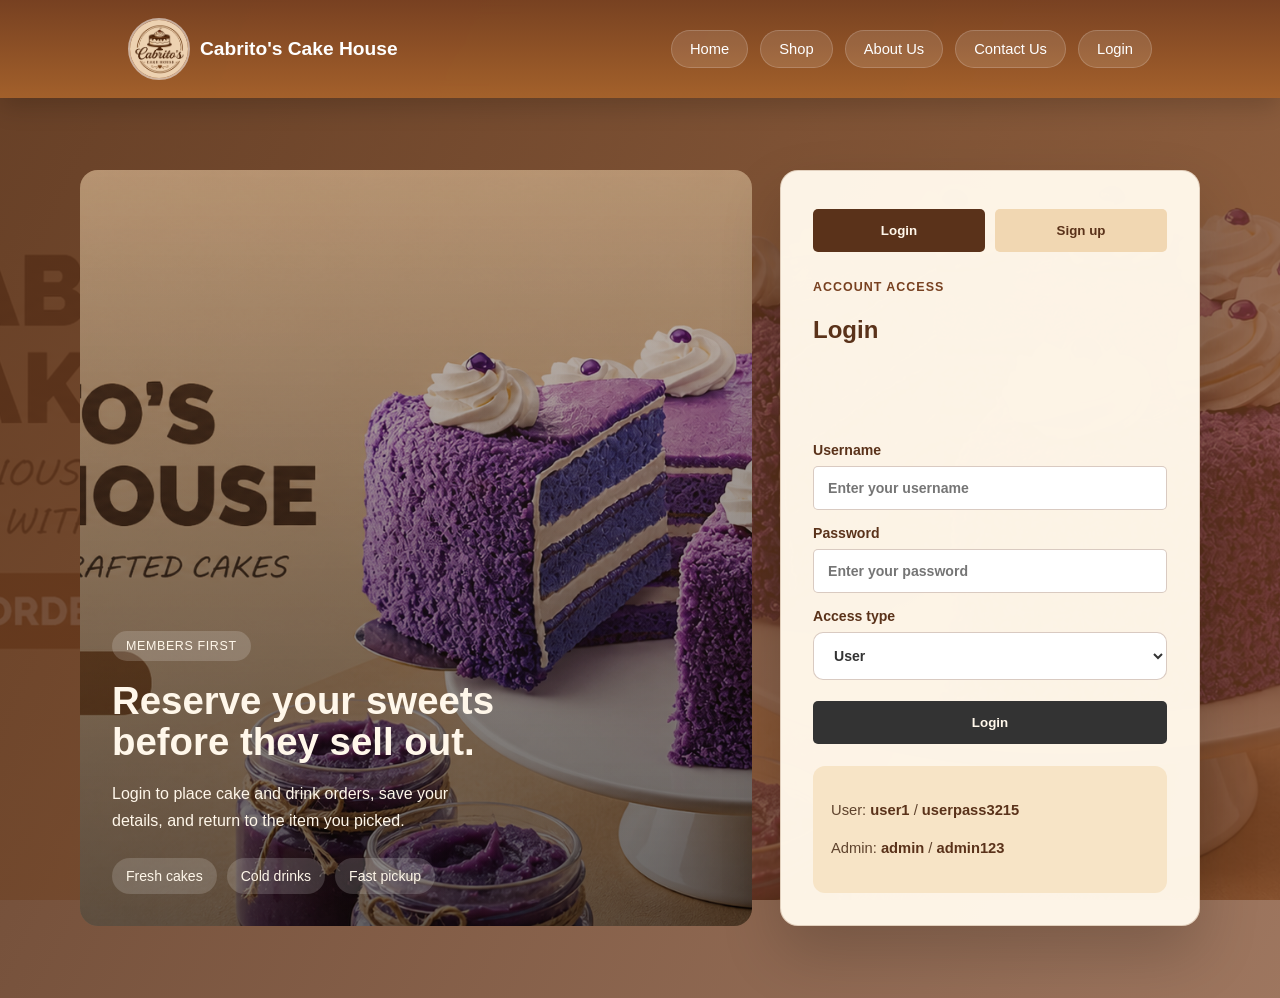
==== Cabrito'sCakeHouse/Login.html @ dbc913fc "Add files via upload" ====
<!DOCTYPE html>
<html lang="en">
<head>
    <meta charset="UTF-8">
    <meta name="viewport" content="width=device-width, initial-scale=1.0">
    <title>Login | Cabrito's Cake House</title>
    <link rel="stylesheet" href="general.css">
</head>
<body class="auth-page">

    <nav>
        <div class="logo">
            <img src="Logo.jpeg" alt="Cabrito's Cake House logo">
            <span>Cabrito's Cake House</span>
        </div>
        <div class="nav-links">
            <a href="index.html">Home</a>
            <a href="Shop.html">Shop</a>
            <a href="#">About Us</a>
            <a href="#">Contact Us</a>
            <a href="Login.html" class="login-btn">Login</a>
        </div>
    </nav>

    <main class="login-layout">
        <section class="login-promo">
            <div class="promo-overlay"></div>
            <div class="promo-content">
                <span class="promo-badge">MEMBERS FIRST</span>
                <h1>Reserve your sweets before they sell out.</h1>
                <p>Login to place cake and drink orders, save your details, and return to the item you picked.</p>
                <div class="promo-features">
                    <span>Fresh cakes</span>
                    <span>Cold drinks</span>
                    <span>Fast pickup</span>
                </div>
            </div>
        </section>

        <section class="login-card">
            <div class="login-header">
                <button class="login-tab active" type="button">Login</button>
                <button class="login-tab disabled" type="button" disabled>Sign up</button>
            </div>

            <p class="shop-kicker option-kicker">Account access</p>
            <h1>Login</h1>
            <p class="auth-message" id="auth-message" aria-live="polite"></p>

            <form id="login-form">
                <label>
                    Username
                    <input type="text" name="username" placeholder="Enter your username" required>
                </label>
                <label>
                    Password
                    <input type="password" name="password" placeholder="Enter your password" required>
                </label>
                <label>
                    Access type
                    <select name="role">
                        <option value="user">User</option>
                        <option value="admin">Admin</option>
                    </select>
                </label>
                <button type="submit">Login</button>
            </form>

            <div class="login-hint">
                <p>User: <strong>user1</strong> / <strong>userpass3215</strong></p>
                <p>Admin: <strong>admin</strong> / <strong>admin123</strong></p>
            </div>
        </section>
    </main>

    <script src="auth.js"></script>
    <script src="login.js"></script>
</body>
</html>
---- Cabrito'sCakeHouse/general.css ----
/* Base Styles */
body {
    margin: 0;
    font-family: 'Segoe UI', Tahoma, Geneva, Verdana, sans-serif;
    background-color: #E6C99F; /* Warm sand background */
    color: #333;
}

/* Navigation */
nav {
    display: flex;
    flex-wrap: wrap;
    justify-content: space-between;
    align-items: center;
    gap: 16px;
    padding: 18px 10%;
    background: linear-gradient(180deg, rgba(120, 65, 33, 0.95), rgba(166, 98, 43, 0.95));
    box-shadow: 0 8px 24px rgba(0, 0, 0, 0.18);
    backdrop-filter: blur(8px);
}

.logo {
    display: flex;
    align-items: center;
    gap: 10px;
    font-weight: bold;
    font-size: 1.2rem;
    color: white;
}

.logo img {
    width: 58px;
    height: 58px;
    object-fit: cover;
    border-radius: 50%;
    border: 2px solid rgba(255, 255, 255, 0.55);
}

.nav-links {
    display: flex;
    align-items: center;
    gap: 12px;
}

.nav-links a {
    display: inline-block;
    text-decoration: none;
    color: white;
    margin: 0;
    font-size: 0.92rem;
    background-color: rgba(255, 255, 255, 0.12);
    padding: 10px 18px;
    border-radius: 999px;
    border: 1px solid rgba(255, 255, 255, 0.18);
    transition: background-color 0.25s ease, transform 0.2s ease;
}

.nav-links a:hover {
    background-color: rgba(255, 255, 255, 0.22);
    transform: translateY(-1px);
}

.login-btn {
    background-color: rgba(255, 255, 255, 0.18);
    color: white;
    padding: 10px 20px;
    border-radius: 999px;
    border: 1px solid rgba(255, 255, 255, 0.22);
}

/* Hero Section */
.hero {
    padding: 42px 10%;
}

.hero-carousel {
    position: relative;
    width: 100%;
    max-width: 1200px;
    aspect-ratio: 1200 / 630;
    height: auto;
    margin: 0 auto;
    overflow: hidden;
    border-radius: 10px;
    background-color: transparent;
}

.carousel-track {
    width: 100%;
    height: 100%;
}

.carousel-slide {
    position: absolute;
    inset: 0;
    width: 100%;
    height: 100%;
    object-fit: cover;
    display: block;
    opacity: 0;
    transform: scale(1.03);
    transition: opacity 0.45s ease, transform 0.45s ease;
}

.carousel-slide.active {
    opacity: 1;
    transform: scale(1);
}

.carousel-btn {
    position: absolute;
    top: 50%;
    z-index: 2;
    width: 38px;
    height: 38px;
    border: none;
    border-radius: 50%;
    background-color: rgba(255, 247, 234, 0.9);
    color: #5A321A;
    font-size: 1.8rem;
    line-height: 1;
    cursor: pointer;
    transform: translateY(-50%);
    transition: background-color 0.2s ease, transform 0.2s ease;
}

.carousel-btn:hover {
    background-color: white;
    transform: translateY(-50%) scale(1.06);
}

.carousel-prev {
    left: 14px;
}

.carousel-next {
    right: 14px;
}

.carousel-dots {
    position: absolute;
    right: 0;
    bottom: 12px;
    left: 0;
    z-index: 2;
    display: flex;
    justify-content: center;
    gap: 8px;
}

.carousel-dot {
    width: 9px;
    height: 9px;
    padding: 0;
    border: none;
    border-radius: 50%;
    background-color: rgba(255, 247, 234, 0.55);
    cursor: pointer;
}

.carousel-dot.active {
    background-color: #FFF7EA;
}

/* Why Choose Us Section */
.why-choose {
    background-color: #F7E4C6;
    padding: 55px 10% 65px;
    text-align: center;
}

.why-choose h2 {
    margin: 0 0 45px;
    font-size: 2rem;
    font-weight: 500;
    color: #5A321A;
}

.reasons-grid {
    display: grid;
    grid-template-columns: repeat(4, 1fr);
    gap: 35px;
}

.reason {
    display: flex;
    flex-direction: column;
    align-items: center;
    text-align: center;
}

.reason-icon {
    display: flex;
    align-items: center;
    justify-content: center;
    width: 64px;
    height: 64px;
    margin-bottom: 18px;
    background-color: #E6C99F;
    color: #784121;
    border-radius: 50%;
}

.reason-icon::before {
    content: "";
    width: 30px;
    height: 30px;
    background-color: currentColor;
    background-repeat: no-repeat;
    background-position: center;
    background-size: contain;
}

.icon-cake::before {
    -webkit-mask: url("data:image/svg+xml,%3Csvg viewBox='0 0 24 24' xmlns='http://www.w3.org/2000/svg'%3E%3Cpath d='M4 10h16v10H4zM4 14c2 0 2-2 4-2s2 2 4 2 2-2 4-2 2 2 4 2M8 10V7M12 10V7M16 10V7M8 7h.01M12 7h.01M16 7h.01' fill='none' stroke='black' stroke-width='2.4' stroke-linecap='round' stroke-linejoin='round'/%3E%3C/svg%3E") center / contain no-repeat;
    mask: url("data:image/svg+xml,%3Csvg viewBox='0 0 24 24' xmlns='http://www.w3.org/2000/svg'%3E%3Cpath d='M4 10h16v10H4zM4 14c2 0 2-2 4-2s2 2 4 2 2-2 4-2 2 2 4 2M8 10V7M12 10V7M16 10V7M8 7h.01M12 7h.01M16 7h.01' fill='none' stroke='black' stroke-width='2.4' stroke-linecap='round' stroke-linejoin='round'/%3E%3C/svg%3E") center / contain no-repeat;
}

.icon-cart::before {
    -webkit-mask: url("data:image/svg+xml,%3Csvg viewBox='0 0 24 24' xmlns='http://www.w3.org/2000/svg'%3E%3Cg fill='none' stroke='black' stroke-width='2.4' stroke-linecap='round' stroke-linejoin='round'%3E%3Ccircle cx='9' cy='20' r='1'/%3E%3Ccircle cx='17' cy='20' r='1'/%3E%3Cpath d='M3 4h2l2.2 11.2a2 2 0 0 0 2 1.6h7.9a2 2 0 0 0 2-1.6L20 8H7'/%3E%3C/g%3E%3C/svg%3E") center / contain no-repeat;
    mask: url("data:image/svg+xml,%3Csvg viewBox='0 0 24 24' xmlns='http://www.w3.org/2000/svg'%3E%3Cg fill='none' stroke='black' stroke-width='2.4' stroke-linecap='round' stroke-linejoin='round'%3E%3Ccircle cx='9' cy='20' r='1'/%3E%3Ccircle cx='17' cy='20' r='1'/%3E%3Cpath d='M3 4h2l2.2 11.2a2 2 0 0 0 2 1.6h7.9a2 2 0 0 0 2-1.6L20 8H7'/%3E%3C/g%3E%3C/svg%3E") center / contain no-repeat;
}

.icon-clock::before {
    -webkit-mask: url("data:image/svg+xml,%3Csvg viewBox='0 0 24 24' xmlns='http://www.w3.org/2000/svg'%3E%3Cg fill='none' stroke='black' stroke-width='2.4' stroke-linecap='round' stroke-linejoin='round'%3E%3Ccircle cx='12' cy='12' r='9'/%3E%3Cpath d='M12 7v6l4 2'/%3E%3C/g%3E%3C/svg%3E") center / contain no-repeat;
    mask: url("data:image/svg+xml,%3Csvg viewBox='0 0 24 24' xmlns='http://www.w3.org/2000/svg'%3E%3Cg fill='none' stroke='black' stroke-width='2.4' stroke-linecap='round' stroke-linejoin='round'%3E%3Ccircle cx='12' cy='12' r='9'/%3E%3Cpath d='M12 7v6l4 2'/%3E%3C/g%3E%3C/svg%3E") center / contain no-repeat;
}

.icon-award::before {
    -webkit-mask: url("data:image/svg+xml,%3Csvg viewBox='0 0 24 24' xmlns='http://www.w3.org/2000/svg'%3E%3Cg fill='none' stroke='black' stroke-width='2.4' stroke-linecap='round' stroke-linejoin='round'%3E%3Ccircle cx='12' cy='8' r='5'/%3E%3Cpath d='M8.5 12.5 7 22l5-3 5 3-1.5-9.5'/%3E%3C/g%3E%3C/svg%3E") center / contain no-repeat;
    mask: url("data:image/svg+xml,%3Csvg viewBox='0 0 24 24' xmlns='http://www.w3.org/2000/svg'%3E%3Cg fill='none' stroke='black' stroke-width='2.4' stroke-linecap='round' stroke-linejoin='round'%3E%3Ccircle cx='12' cy='8' r='5'/%3E%3Cpath d='M8.5 12.5 7 22l5-3 5 3-1.5-9.5'/%3E%3C/g%3E%3C/svg%3E") center / contain no-repeat;
}

.reason h3 {
    margin: 0 0 12px;
    font-size: 1.05rem;
    font-weight: 600;
    color: #5A321A;
}

.reason p {
    margin: 0;
    max-width: 210px;
    font-size: 0.95rem;
    line-height: 1.55;
    color: #6A442A;
}

/* Featured Section */
.featured {
    padding: 50px 10%;
}

.featured h2 {
    font-size: 2rem;
    margin-bottom: 40px;
}

.cake-grid {
    display: grid;
    grid-template-columns: repeat(auto-fit, minmax(250px, 1fr));
    gap: 30px;
}

.cake-card {
    text-align: left;
}

.cake-card img {
    width: 100%;
    height: 220px;
    object-fit: cover;
    border-radius: 10px;
    margin-bottom: 15px;
    display: block;
}

.cake-card h3 {
    font-size: 0.9rem;
    margin-bottom: 5px;
}

.cake-card p {
    font-size: 0.8rem;
    color: #666;
}

.about-section,
.contact-section {
    padding: 60px 10%;
    background-color: #F7E4C6;
}

.about-grid {
    display: grid;
    grid-template-columns: 1.1fr 0.9fr;
    gap: 32px;
    align-items: center;
}

.about-copy {
    max-width: 620px;
}

.section-label {
    display: inline-flex;
    margin-bottom: 14px;
    padding: 8px 14px;
    border-radius: 999px;
    background-color: #E6C99F;
    color: #5A321A;
    font-size: 0.8rem;
    letter-spacing: 0.08em;
    text-transform: uppercase;
}

.about-section h2,
.contact-section h2 {
    margin: 0 0 18px;
    font-size: 2.5rem;
    color: #5A321A;
}

.about-section p,
.contact-section p,
.contact-details p {
    color: #5F432D;
    line-height: 1.8;
}

.about-image-card {
    position: relative;
    border-radius: 18px;
    overflow: hidden;
}

.about-image-card img {
    width: 100%;
    height: 100%;
    object-fit: cover;
    min-height: 420px;
}

.about-highlight {
    position: absolute;
    bottom: 0;
    left: 0;
    right: 0;
    padding: 24px;
    background: linear-gradient(180deg, transparent, rgba(90, 50, 26, 0.78));
    color: white;
}

.about-highlight h3 {
    margin: 0 0 8px;
    font-size: 1.2rem;
}

.about-highlight p {
    margin: 0;
    font-size: 0.95rem;
}

.contact-top {
    display: grid;
    grid-template-columns: 1.2fr 0.8fr;
    gap: 32px;
    align-items: start;
    margin-bottom: 40px;
}

.contact-details {
    padding: 26px;
    background-color: #FFF7EA;
    border-radius: 18px;
    border: 1px solid rgba(120, 65, 33, 0.18);
}

.contact-details p {
    margin: 0 0 12px;
    font-weight: 600;
}

.contact-details p strong {
    color: #5A321A;
}

.review-grid {
    display: grid;
    grid-template-columns: repeat(auto-fit, minmax(250px, 1fr));
    gap: 24px;
}

.review-card {
    padding: 24px;
    background-color: white;
    border-radius: 20px;
    box-shadow: 0 18px 40px rgba(0, 0, 0, 0.08);
    border: 1px solid rgba(120, 65, 33, 0.08);
}

.review-card p {
    margin: 0 0 18px;
    font-size: 0.95rem;
    line-height: 1.7;
    color: #5A321A;
}

.review-card strong {
    color: #784121;
    font-size: 0.9rem;
}

/* Shop Page */
.shop-hero {
    padding: 58px 10% 46px;
    background: linear-gradient(135deg, #F7E4C6 0%, #E6C99F 55%, #D5A66D 100%);
}

.shop-hero div,
.shop-section {
    max-width: 1120px;
    margin: 0 auto;
}

.shop-kicker {
    margin: 0 0 10px;
    color: #784121;
    font-size: 0.78rem;
    font-weight: 700;
    letter-spacing: 0.08em;
    text-transform: uppercase;
}

.shop-hero h1 {
    margin: 0 0 14px;
    color: #333;
    font-size: 3rem;
    line-height: 1;
}

.shop-hero p:last-child {
    max-width: 620px;
    margin: 0;
    color: #5F432D;
    line-height: 1.6;
}

.shop-section {
    padding: 52px 10% 68px;
}

.shop-heading {
    display: flex;
    align-items: flex-end;
    justify-content: space-between;
    gap: 24px;
    margin-bottom: 28px;
}

.shop-heading h2 {
    margin: 0;
    color: #5A321A;
    font-size: 2rem;
}

.shop-order-link {
    color: #FFF7EA;
    background-color: #333;
    padding: 12px 18px;
    border-radius: 5px;
    text-decoration: none;
    font-size: 0.9rem;
}

.shop-grid {
    display: grid;
    grid-template-columns: repeat(auto-fit, minmax(240px, 1fr));
    gap: 26px;
}

.drinks-grid {
    grid-template-columns: repeat(auto-fit, minmax(240px, 320px));
}

.shop-card {
    overflow: hidden;
    background-color: #FFF7EA;
    border: 1px solid rgba(120, 65, 33, 0.18);
    border-radius: 8px;
    box-shadow: 0 14px 28px rgba(90, 50, 26, 0.12);
    transition: border-color 0.25s ease, box-shadow 0.25s ease, transform 0.25s ease;
}

.shop-card:hover {
    border-color: rgba(120, 65, 33, 0.45);
    box-shadow: 0 18px 34px rgba(90, 50, 26, 0.2);
    transform: translateY(-4px);
}

.shop-card img {
    width: 100%;
    height: 210px;
    object-fit: cover;
    display: block;
    transition: filter 0.25s ease, transform 0.35s ease;
}

.shop-card:hover img {
    filter: brightness(1.08) saturate(1.08);
    transform: scale(1.05);
}

.shop-card-body {
    padding: 18px;
}

.shop-card h3 {
    margin: 0 0 8px;
    color: #5A321A;
    font-size: 1rem;
}

.shop-card p {
    min-height: 44px;
    margin: 0 0 18px;
    color: #6A442A;
    font-size: 0.88rem;
    line-height: 1.45;
}

.shop-card-footer {
    display: flex;
    align-items: center;
    justify-content: space-between;
    gap: 14px;
}

.shop-card-footer span {
    color: #333;
    font-weight: 700;
}

.shop-card-footer button {
    padding: 10px 16px;
    border: none;
    border-radius: 5px;
    background-color: #784121;
    color: #FFF7EA;
    cursor: pointer;
}

/* Login Page */
.auth-page {
    min-height: 100vh;
    background:
        linear-gradient(115deg, rgba(90, 50, 26, 0.9), rgba(120, 65, 33, 0.72)),
        url("Carousel1pic.png") center / cover fixed;
}

.login-layout {
    display: grid;
    grid-template-columns: minmax(320px, 1fr) minmax(360px, 420px);
    gap: 28px;
    width: min(1120px, 88%);
    margin: 0 auto;
    padding: 72px 0;
    align-items: stretch;
}

.login-promo,
.login-card {
    position: relative;
    overflow: hidden;
    border-radius: 18px;
    min-height: 520px;
}

.login-promo {
    display: flex;
    align-items: flex-end;
    padding: 32px;
    background: linear-gradient(180deg, rgba(110, 70, 34, 0.12), rgba(0, 0, 0, 0.35)), url("Carousel1pic.png") center / cover no-repeat;
}

.promo-overlay {
    position: absolute;
    inset: 0;
    background: linear-gradient(180deg, rgba(90, 50, 26, 0.22), rgba(15, 10, 8, 0.4));
}

.promo-content {
    position: relative;
    z-index: 1;
    color: #FFF7EA;
    max-width: 420px;
}

.promo-badge {
    display: inline-flex;
    padding: 8px 14px;
    border-radius: 999px;
    background: rgba(255, 255, 255, 0.17);
    font-size: 0.78rem;
    letter-spacing: 0.05em;
    text-transform: uppercase;
    margin-bottom: 20px;
}

.login-promo h1 {
    margin: 0 0 18px;
    font-size: clamp(2rem, 3vw, 3rem);
    line-height: 1.05;
}

.login-promo p {
    margin: 0 0 24px;
    font-size: 1rem;
    line-height: 1.7;
    max-width: 390px;
}

.promo-features {
    display: flex;
    flex-wrap: wrap;
    gap: 10px;
}

.promo-features span {
    padding: 10px 14px;
    background: rgba(255, 255, 255, 0.16);
    border-radius: 999px;
    font-size: 0.88rem;
    color: #FFF7EA;
}

.login-card {
    background-color: rgba(255, 247, 234, 0.98);
    border: 1px solid rgba(120, 65, 33, 0.2);
    padding: 32px;
    box-shadow: 0 28px 60px rgba(0, 0, 0, 0.18);
    display: grid;
    gap: 22px;
}

.login-header {
    display: flex;
    gap: 10px;
    margin-bottom: 6px;
}

.login-tab {
    flex: 1;
    border: none;
    border-radius: 10px;
    padding: 14px 0;
    font-weight: 800;
    cursor: pointer;
}

.login-tab.active {
    background-color: #5A321A;
    color: #FFF7EA;
}

.login-tab.disabled {
    background-color: #F1D7B2;
    color: #5A321A;
}

.login-card h1,
.login-info h2 {
    margin: 0 0 16px;
    color: #5A321A;
}

.option-kicker {
    margin-bottom: 0;
}

.login-card form {
    display: grid;
    gap: 18px;
}

.login-card label {
    display: grid;
    gap: 8px;
    color: #5A321A;
    font-size: 0.92rem;
    font-weight: 700;
}

.login-card input,
.login-card select {
    width: 100%;
    box-sizing: border-box;
    padding: 14px 16px;
    border: 1px solid rgba(120, 65, 33, 0.28);
    border-radius: 10px;
    background-color: white;
    color: #333;
    font: inherit;
}

.login-card input:focus,
.login-card select:focus {
    outline: 3px solid rgba(213, 166, 109, 0.35);
    border-color: #784121;
}

.login-card button {
    margin-top: 6px;
    padding: 16px 20px;
    border: none;
    border-radius: 12px;
    background-color: #333;
    color: #FFF7EA;
    cursor: pointer;
    font-weight: 800;
    transition: transform 0.2s ease, background-color 0.2s ease;
}

.login-card button:hover {
    transform: translateY(-1px);
    background-color: #5A321A;
}

.login-hint {
    padding: 18px;
    border-radius: 12px;
    background: #F7E4C6;
    color: #5F432D;
    font-size: 0.92rem;
    line-height: 1.6;
}

.login-hint strong {
    color: #5A321A;
}

.login-info {
    color: #5F432D;
}

.login-info div {
    padding: 18px 0;
    border-top: 1px solid rgba(120, 65, 33, 0.18);
}

.login-info h3 {
    margin: 0 0 8px;
    color: #5A321A;
}

.login-info p {
    margin: 0;
    line-height: 1.55;
}

.admin-hint {
    margin-top: 20px;
    padding: 12px;
    background-color: #F7E4C6;
    border-radius: 5px;
    font-weight: 800;
}

.login-card h1,
.login-info h2 {
    margin: 0 0 16px;
    color: #5A321A;
}

.auth-message {
    min-height: 22px;
    margin: 0 0 16px;
    color: #5F432D;
    font-size: 0.9rem;
    font-weight: 700;
}

.auth-message[data-type="error"] {
    color: #9B1C1C;
}

.auth-message[data-type="success"] {
    color: #2F6B34;
}

.login-card form {
    display: grid;
    gap: 15px;
}

.login-card h2 {
    margin: 0;
    color: #5A321A;
    font-size: 1.15rem;
}

.login-card label {
    display: grid;
    gap: 8px;
    color: #5A321A;
    font-size: 0.88rem;
    font-weight: 800;
}

.login-card input {
    width: 100%;
    box-sizing: border-box;
    padding: 13px 14px;
    border: 1px solid rgba(120, 65, 33, 0.28);
    border-radius: 5px;
    background-color: white;
    color: #333;
    font: inherit;
}

.login-card input:focus {
    outline: 3px solid rgba(213, 166, 109, 0.46);
    border-color: #784121;
}

.login-card button {
    margin-top: 6px;
    padding: 14px 16px;
    border: none;
    border-radius: 5px;
    background-color: #333;
    color: #FFF7EA;
    cursor: pointer;
    font-weight: 800;
}

.role-choice {
    display: grid;
    grid-template-columns: 1fr 1fr;
    gap: 10px;
}

.role-choice label {
    display: block;
    cursor: pointer;
}

.role-choice input {
    position: absolute;
    opacity: 0;
}

.role-choice span {
    display: block;
    padding: 13px;
    text-align: center;
    color: #784121;
    background-color: #F7E4C6;
    border: 1px solid rgba(120, 65, 33, 0.22);
    border-radius: 5px;
}

.role-choice input:checked + span {
    color: #FFF7EA;
    background-color: #784121;
}

.login-info {
    color: #5F432D;
}

.login-info div {
    padding: 18px 0;
    border-top: 1px solid rgba(120, 65, 33, 0.18);
}

.login-info h3 {
    margin: 0 0 8px;
    color: #5A321A;
}

.login-info p {
    margin: 0;
    line-height: 1.55;
}

.admin-hint {
    margin-top: 20px;
    padding: 12px;
    background-color: #F7E4C6;
    border-radius: 5px;
    font-weight: 800;
}

/* Access Pages */
.access-page {
    width: min(1120px, 88%);
    margin: 0 auto;
    padding: 58px 0 76px;
}

.access-hero {
    margin-bottom: 28px;
}

.access-hero h1 {
    margin: 0 0 10px;
    color: #5A321A;
    font-size: 2.5rem;
}

.access-hero p:last-child {
    margin: 0;
    color: #5F432D;
}

.access-grid {
    display: grid;
    grid-template-columns: repeat(auto-fit, minmax(230px, 1fr));
    gap: 22px;
}

.access-card {
    min-height: 145px;
    padding: 22px;
    color: #5F432D;
    background-color: #FFF7EA;
    border: 1px solid rgba(120, 65, 33, 0.18);
    border-radius: 8px;
    text-decoration: none;
    box-shadow: 0 14px 28px rgba(90, 50, 26, 0.12);
    transition: transform 0.2s ease, box-shadow 0.2s ease;
}

.access-card:hover {
    transform: translateY(-3px);
    box-shadow: 0 18px 34px rgba(90, 50, 26, 0.18);
}

.access-card h2 {
    margin: 0 0 10px;
    color: #5A321A;
    font-size: 1.15rem;
}

.access-card p {
    margin: 0;
    line-height: 1.5;
}

/* Forms and History */
.form-page {
    display: grid;
    grid-template-columns: minmax(260px, 360px) minmax(320px, 1fr);
    gap: 28px;
    width: min(980px, 88%);
    margin: 0 auto;
    padding: 58px 0 76px;
}

.form-page .form-card:only-child {
    grid-column: 1 / -1;
    max-width: 760px;
}

.form-card,
.order-summary,
.history-card {
    padding: 26px;
    background-color: #FFF7EA;
    border: 1px solid rgba(120, 65, 33, 0.18);
    border-radius: 8px;
    box-shadow: 0 14px 28px rgba(90, 50, 26, 0.12);
}

.form-card h1,
.order-summary h1 {
    margin: 0 0 10px;
    color: #5A321A;
}

.form-message {
    min-height: 22px;
    margin: 0 0 18px;
    color: #2F6B34;
    font-weight: 800;
}

.detail-form {
    display: grid;
    gap: 16px;
}

.detail-form label {
    display: grid;
    gap: 8px;
    color: #5A321A;
    font-size: 0.9rem;
    font-weight: 800;
}

.detail-form input,
.detail-form select,
.detail-form textarea {
    width: 100%;
    box-sizing: border-box;
    padding: 12px 13px;
    border: 1px solid rgba(120, 65, 33, 0.28);
    border-radius: 5px;
    background-color: white;
    color: #333;
    font: inherit;
}

.detail-form textarea {
    resize: vertical;
}

.detail-form input:focus,
.detail-form select:focus,
.detail-form textarea:focus {
    outline: 3px solid rgba(213, 166, 109, 0.46);
    border-color: #784121;
}

.detail-form button,
.history-card a {
    width: fit-content;
    padding: 12px 18px;
    border: none;
    border-radius: 5px;
    background-color: #784121;
    color: #FFF7EA;
    cursor: pointer;
    font-weight: 800;
    text-decoration: none;
}

.order-summary {
    align-self: start;
}

.order-summary p:last-child {
    margin: 0;
    color: #5F432D;
    font-weight: 800;
}

.total-box {
    display: flex;
    justify-content: space-between;
    gap: 16px;
    padding: 16px;
    background-color: #F7E4C6;
    border-radius: 5px;
    color: #5A321A;
}

.history-list {
    display: grid;
    gap: 18px;
}

.history-card {
    display: flex;
    justify-content: space-between;
    gap: 20px;
}

.history-card h2 {
    margin: 0 0 10px;
    color: #5A321A;
    font-size: 1.15rem;
}

.history-card p {
    margin: 0 0 6px;
    color: #5F432D;
}

.order-status {
    display: inline-block;
    margin-bottom: 16px;
    padding: 8px 12px;
    border-radius: 999px;
    font-size: 0.8rem;
    font-weight: 800;
    text-transform: uppercase;
    letter-spacing: 0.03em;
    background-color: rgba(120, 65, 33, 0.1);
    color: #5A321A;
}

.order-status.pending {
    background-color: #fff3cd;
    color: #856404;
}

.history-meta {
    display: grid;
    align-content: start;
    justify-items: end;
    gap: 10px;
    min-width: 160px;
    color: #5A321A;
}

.history-meta span {
    color: #6A442A;
    font-size: 0.82rem;
    text-align: right;
}

.history-meta button {
    padding: 10px 14px;
    border: none;
    border-radius: 8px;
    background-color: #dc3545;
    color: white;
    cursor: pointer;
    font-weight: 800;
}

.history-meta button:hover {
    filter: brightness(0.95);
}

/* Footer */
.site-footer {
    padding: 42px 10% 28px;
    background: linear-gradient(180deg, rgba(120, 65, 33, 0.98), rgba(90, 50, 26, 0.98));
    color: #FFF7EA;
}

.footer-top {
    display: grid;
    grid-template-columns: auto 1fr;
    align-items: center;
    gap: 34px;
    padding-bottom: 30px;
    border-bottom: 1px solid rgba(255, 247, 234, 0.35);
}

.footer-brand img {
    width: 92px;
    height: 92px;
    object-fit: cover;
    border-radius: 50%;
    border: 3px solid rgba(255, 247, 234, 0.6);
    display: block;
}

.site-footer a {
    color: #FFF7EA;
    font-size: 0.9rem;
    font-weight: 600;
    text-decoration: none;
}

.site-footer a:hover {
    color: #F7E4C6;
}

.footer-info p,
.footer-bottom p {
    margin: 0;
    font-size: 0.9rem;
    font-weight: 600;
}

.footer-info {
    line-height: 1.5;
}

.footer-social h3 {
    margin: 16px 0 12px;
    font-size: 0.95rem;
}

.social-links {
    display: flex;
    gap: 12px;
}

.social-icon {
    display: flex;
    align-items: center;
    justify-content: center;
    width: 34px;
    height: 34px;
    border-radius: 50%;
    background-color: rgba(255, 247, 234, 0.14);
    border: 1px solid rgba(255, 247, 234, 0.24);
}

.social-icon::before {
    content: "";
    width: 18px;
    height: 18px;
    background-color: currentColor;
}

.instagram::before {
    -webkit-mask: url("data:image/svg+xml,%3Csvg viewBox='0 0 24 24' xmlns='http://www.w3.org/2000/svg'%3E%3Cg fill='none' stroke='black' stroke-width='2.5' stroke-linecap='round' stroke-linejoin='round'%3E%3Crect x='3' y='3' width='18' height='18' rx='5'/%3E%3Ccircle cx='12' cy='12' r='4'/%3E%3Cpath d='M17.5 6.5h.01'/%3E%3C/g%3E%3C/svg%3E") center / contain no-repeat;
    mask: url("data:image/svg+xml,%3Csvg viewBox='0 0 24 24' xmlns='http://www.w3.org/2000/svg'%3E%3Cg fill='none' stroke='black' stroke-width='2.5' stroke-linecap='round' stroke-linejoin='round'%3E%3Crect x='3' y='3' width='18' height='18' rx='5'/%3E%3Ccircle cx='12' cy='12' r='4'/%3E%3Cpath d='M17.5 6.5h.01'/%3E%3C/g%3E%3C/svg%3E") center / contain no-repeat;
}

.facebook::before {
    -webkit-mask: url("data:image/svg+xml,%3Csvg viewBox='0 0 24 24' xmlns='http://www.w3.org/2000/svg'%3E%3Cpath fill='black' d='M14 8.5V6.8c0-.8.5-1.3 1.4-1.3H17V2.3c-.8-.1-1.6-.2-2.5-.2-2.8 0-4.6 1.7-4.6 4.5v1.9H7v3.6h2.9V22H14v-9.9h2.8l.5-3.6H14z'/%3E%3C/svg%3E") center / contain no-repeat;
    mask: url("data:image/svg+xml,%3Csvg viewBox='0 0 24 24' xmlns='http://www.w3.org/2000/svg'%3E%3Cpath fill='black' d='M14 8.5V6.8c0-.8.5-1.3 1.4-1.3H17V2.3c-.8-.1-1.6-.2-2.5-.2-2.8 0-4.6 1.7-4.6 4.5v1.9H7v3.6h2.9V22H14v-9.9h2.8l.5-3.6H14z'/%3E%3C/svg%3E") center / contain no-repeat;
}

.youtube::before {
    -webkit-mask: url("data:image/svg+xml,%3Csvg viewBox='0 0 24 24' xmlns='http://www.w3.org/2000/svg'%3E%3Cpath fill='black' d='M21.6 7.2s-.2-1.6-.9-2.3c-.9-.9-1.8-.9-2.3-1C15.2 3.7 12 3.7 12 3.7s-3.2 0-6.4.2c-.5.1-1.5.1-2.3 1-.7.7-.9 2.3-.9 2.3S2.2 9.1 2.2 11v1.8c0 1.9.2 3.8.2 3.8s.2 1.6.9 2.3c.9.9 2 .9 2.5 1 1.8.2 6.2.2 6.2.2s3.2 0 6.4-.2c.5-.1 1.5-.1 2.3-1 .7-.7.9-2.3.9-2.3s.2-1.9.2-3.8V11c0-1.9-.2-3.8-.2-3.8zM10.2 14.8V8.7l5.5 3.1-5.5 3z'/%3E%3C/svg%3E") center / contain no-repeat;
    mask: url("data:image/svg+xml,%3Csvg viewBox='0 0 24 24' xmlns='http://www.w3.org/2000/svg'%3E%3Cpath fill='black' d='M21.6 7.2s-.2-1.6-.9-2.3c-.9-.9-1.8-.9-2.3-1C15.2 3.7 12 3.7 12 3.7s-3.2 0-6.4.2c-.5.1-1.5.1-2.3 1-.7.7-.9 2.3-.9 2.3S2.2 9.1 2.2 11v1.8c0 1.9.2 3.8.2 3.8s.2 1.6.9 2.3c.9.9 2 .9 2.5 1 1.8.2 6.2.2 6.2.2s3.2 0 6.4-.2c.5-.1 1.5-.1 2.3-1 .7-.7.9-2.3.9-2.3s.2-1.9.2-3.8V11c0-1.9-.2-3.8-.2-3.8zM10.2 14.8V8.7l5.5 3.1-5.5 3z'/%3E%3C/svg%3E") center / contain no-repeat;
}

.tiktok::before {
    -webkit-mask: url("data:image/svg+xml,%3Csvg viewBox='0 0 24 24' xmlns='http://www.w3.org/2000/svg'%3E%3Cpath fill='black' d='M16.6 2c.4 3 2.1 4.8 5 5v3.4c-1.9.1-3.6-.6-5-1.7v6.4c0 4.1-2.5 6.9-6.3 6.9-3.6 0-6.3-2.6-6.3-6.1 0-3.6 2.8-6.2 6.5-6.2.4 0 .8 0 1.2.1v3.7c-.4-.1-.8-.2-1.2-.2-1.6 0-2.7 1-2.7 2.5 0 1.4 1 2.4 2.4 2.4 1.5 0 2.5-.9 2.5-3V2h3.9z'/%3E%3C/svg%3E") center / contain no-repeat;
    mask: url("data:image/svg+xml,%3Csvg viewBox='0 0 24 24' xmlns='http://www.w3.org/2000/svg'%3E%3Cpath fill='black' d='M16.6 2c.4 3 2.1 4.8 5 5v3.4c-1.9.1-3.6-.6-5-1.7v6.4c0 4.1-2.5 6.9-6.3 6.9-3.6 0-6.3-2.6-6.3-6.1 0-3.6 2.8-6.2 6.5-6.2.4 0 .8 0 1.2.1v3.7c-.4-.1-.8-.2-1.2-.2-1.6 0-2.7 1-2.7 2.5 0 1.4 1 2.4 2.4 2.4 1.5 0 2.5-.9 2.5-3V2h3.9z'/%3E%3C/svg%3E") center / contain no-repeat;
}

.footer-bottom {
    display: flex;
    justify-content: space-between;
    gap: 24px;
    padding-top: 28px;
}

.footer-legal {
    display: flex;
    flex-wrap: wrap;
    gap: 24px;
}

@media (max-width: 800px) {
    nav {
        align-items: flex-start;
    }

    .nav-links {
        flex-wrap: wrap;
    }

    .hero {
        padding: 34px 7%;
    }

    .hero-carousel {
        align-self: center;
        margin: 0 auto;
        max-width: 100%;
    }

    .reasons-grid {
        grid-template-columns: repeat(2, 1fr);
    }

    .footer-top {
        grid-template-columns: 1fr;
        align-items: flex-start;
    }

    .footer-bottom {
        flex-direction: column;
    }

    .shop-heading {
        align-items: flex-start;
        flex-direction: column;
    }

    .login-layout {
        grid-template-columns: 1fr;
        width: min(620px, 86%);
        padding: 42px 0;
    }

    .form-page {
        grid-template-columns: 1fr;
    }

    .history-card {
        flex-direction: column;
    }

    .history-meta {
        justify-items: start;
    }
}

@media (max-width: 520px) {
    nav {
        padding-right: 7%;
        padding-left: 7%;
    }

    .nav-links a {
        padding: 9px 13px;
        font-size: 0.84rem;
    }

    .shop-hero h1 {
        font-size: 2.35rem;
    }

    .shop-section {
        padding-right: 7%;
        padding-left: 7%;
    }

    .reasons-grid {
        grid-template-columns: 1fr;
    }

    .login-layout,
    .access-page,
    .form-page {
        width: 90%;
    }

    .login-card,
    .login-info {
        padding: 22px;
    }

    .access-hero h1 {
        font-size: 2rem;
    }
}
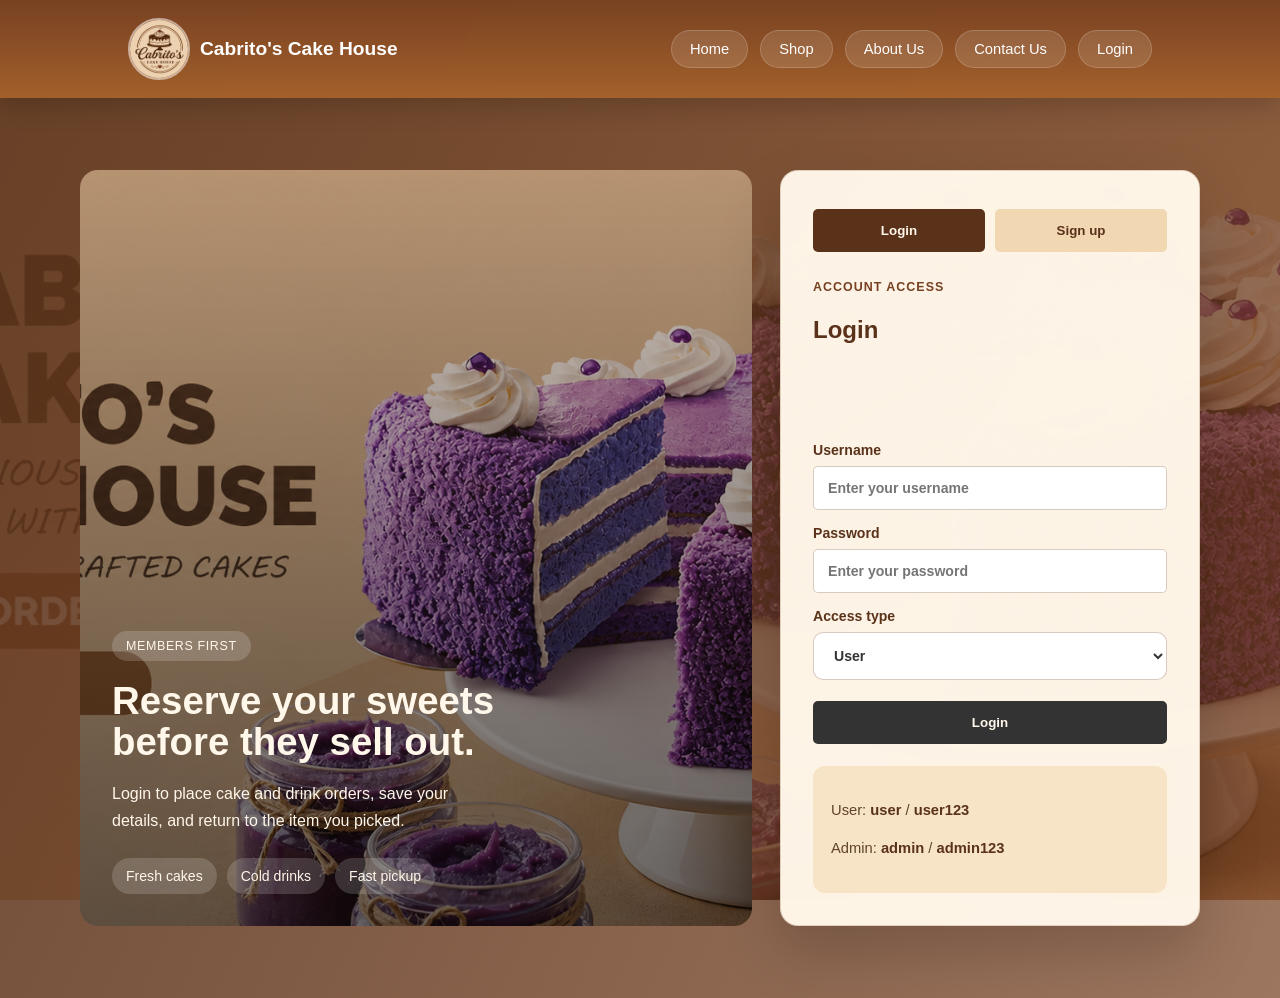
==== commit cb5e5736: "Add files via upload" ====
--- a/Cabrito'sCakeHouse/Login.html
+++ b/Cabrito'sCakeHouse/Login.html
@@ -67,7 +67,7 @@
             </form>
 
             <div class="login-hint">
-                <p>User: <strong>user1</strong> / <strong>userpass3215</strong></p>
+                <p>User: <strong>user</strong> / <strong>user123</strong></p>
                 <p>Admin: <strong>admin</strong> / <strong>admin123</strong></p>
             </div>
         </section>
--- a/Cabrito'sCakeHouse/general.css
+++ b/Cabrito'sCakeHouse/general.css
@@ -471,6 +471,14 @@
     border-radius: 5px;
     text-decoration: none;
     font-size: 0.9rem;
+    border: none;
+    cursor: pointer;
+    font-family: inherit;
+    transition: background-color 0.2s;
+}
+
+.shop-order-link:hover {
+    background-color: #555;
 }
 
 .shop-grid {
@@ -548,6 +556,196 @@
     background-color: #784121;
     color: #FFF7EA;
     cursor: pointer;
+}
+
+.shop-card-actions {
+    display: flex;
+    gap: 8px;
+    flex-wrap: wrap;
+}
+
+.shop-card-actions button {
+    flex: 1;
+    min-width: 90px;
+    padding: 10px 12px;
+    border: none;
+    border-radius: 5px;
+    color: #FFF7EA;
+    cursor: pointer;
+    font-weight: 600;
+    font-size: 0.85rem;
+    transition: background-color 0.2s;
+}
+
+.order-btn {
+    background-color: #784121;
+}
+
+.order-btn:hover {
+    background-color: #5a321a;
+}
+
+/* Customization Modal */
+.modal {
+    position: fixed;
+    z-index: 1000;
+    left: 0;
+    top: 0;
+    width: 100%;
+    height: 100%;
+    background-color: rgba(0, 0, 0, 0.5);
+    display: flex;
+    align-items: center;
+    justify-content: center;
+    overflow-y: auto;
+}
+
+.modal-content {
+    background-color: #FFF7EA;
+    padding: 32px;
+    border-radius: 12px;
+    box-shadow: 0 8px 32px rgba(0, 0, 0, 0.3);
+    width: 90%;
+    max-width: 500px;
+    max-height: 90vh;
+    overflow-y: auto;
+}
+
+.modal-header {
+    display: flex;
+    justify-content: space-between;
+    align-items: center;
+    margin-bottom: 24px;
+    border-bottom: 2px solid rgba(120, 65, 33, 0.2);
+    padding-bottom: 16px;
+}
+
+.modal-header h2 {
+    margin: 0;
+    color: #5A321A;
+    font-size: 1.5rem;
+}
+
+.modal-close {
+    background: none;
+    border: none;
+    font-size: 2rem;
+    color: #5A321A;
+    cursor: pointer;
+    padding: 0;
+    width: 32px;
+    height: 32px;
+    display: flex;
+    align-items: center;
+    justify-content: center;
+    transition: transform 0.2s;
+}
+
+.modal-close:hover {
+    transform: rotate(90deg);
+}
+
+.form-group {
+    margin-bottom: 18px;
+}
+
+.form-group label {
+    display: block;
+    margin-bottom: 6px;
+    color: #5A321A;
+    font-weight: 600;
+    font-size: 0.95rem;
+}
+
+.form-group input,
+.form-group select {
+    width: 100%;
+    box-sizing: border-box;
+    padding: 10px 12px;
+    border: 1px solid rgba(120, 65, 33, 0.3);
+    border-radius: 5px;
+    background-color: white;
+    color: #333;
+    font-family: inherit;
+    font-size: 0.95rem;
+    transition: border-color 0.2s;
+}
+
+.form-group input:focus,
+.form-group select:focus {
+    outline: none;
+    border-color: #784121;
+    box-shadow: 0 0 0 3px rgba(120, 65, 33, 0.1);
+}
+
+.form-group small {
+    display: block;
+    margin-top: 4px;
+    color: #999;
+    font-size: 0.85rem;
+}
+
+.customization-summary {
+    background-color: rgba(120, 65, 33, 0.08);
+    padding: 16px;
+    border-radius: 8px;
+    margin: 20px 0;
+}
+
+.customization-summary h3 {
+    margin: 0 0 10px 0;
+    color: #5A321A;
+    font-size: 1rem;
+}
+
+.customization-summary p {
+    margin: 8px 0;
+    color: #333;
+    display: flex;
+    justify-content: space-between;
+    align-items: center;
+}
+
+.customization-summary hr {
+    border: none;
+    border-top: 1px solid rgba(120, 65, 33, 0.2);
+    margin: 10px 0;
+}
+
+.modal-actions {
+    display: flex;
+    gap: 12px;
+    margin-top: 24px;
+}
+
+.modal-actions button {
+    flex: 1;
+    padding: 12px 16px;
+    border: none;
+    border-radius: 5px;
+    font-weight: 600;
+    cursor: pointer;
+    font-size: 0.95rem;
+    transition: background-color 0.2s;
+}
+
+.btn-primary {
+    background-color: #784121;
+    color: #FFF7EA;
+}
+
+.btn-primary:hover {
+    background-color: #5a321a;
+}
+
+.btn-secondary {
+    background-color: rgba(120, 65, 33, 0.15);
+    color: #5A321A;
+    border: 1px solid rgba(120, 65, 33, 0.3);
+}
+
+.btn-secondary:hover {
+    background-color: rgba(120, 65, 33, 0.25);
 }
 
 /* Login Page */
